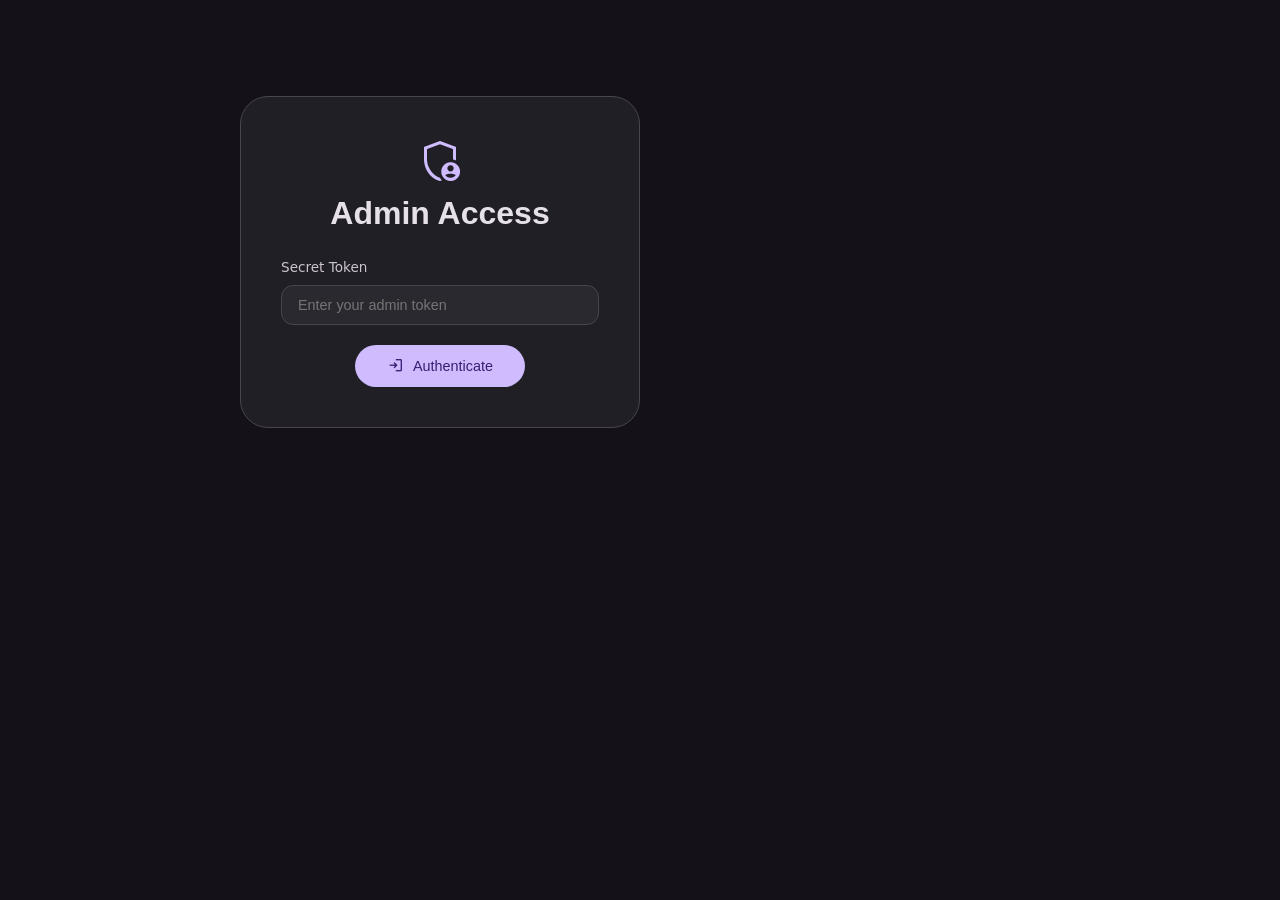
==== public/admin_5502.html @ b09f726a "fix: resolve Vercel 404, enhance AI context, add testing/prod envs" ====
<!DOCTYPE html>
<html lang="en">

<head>
    <meta charset="UTF-8">
    <meta name="viewport" content="width=device-width, initial-scale=1.0">
    <meta name="robots" content="noindex, nofollow">
    <title>System Panel</title>

    <link rel="stylesheet"
        href="https://fonts.googleapis.com/css2?family=Material+Symbols+Outlined:opsz,wght,FILL,GRAD@24,400,0,0" />
    <link
        href="https://fonts.googleapis.com/css2?family=Google+Sans:wght@400;500;700&family=Roboto+Mono:wght@400&display=swap"
        rel="stylesheet">
    <link rel="stylesheet" href="style.css">

    <style>
        /* ---- Admin-specific overrides ---- */
        .admin-wrapper {
            max-width: 960px;
            margin: 3rem auto;
            padding: 0 1.5rem;
        }

        .admin-login {
            max-width: 400px;
            margin: 6rem auto;
            background: var(--md-sys-color-surface-container);
            padding: 2.5rem;
            border-radius: var(--md-sys-shape-corner-xl);
            border: 1px solid var(--md-sys-color-outline-variant);
            text-align: center;
            animation: slideUp 0.4s ease both;
        }

        .admin-login h2 {
            margin-bottom: 1.5rem;
        }

        .field {
            margin-bottom: 1.25rem;
            text-align: left;
        }

        .field label {
            display: block;
            margin-bottom: 0.4rem;
            font-size: 0.85rem;
            color: var(--md-sys-color-on-surface-variant);
        }

        .field input,
        .field textarea {
            width: 100%;
            background: var(--md-sys-color-surface-container-high);
            border: 1px solid var(--md-sys-color-outline-variant);
            color: var(--md-sys-color-on-surface);
            padding: 0.7rem 1rem;
            border-radius: var(--md-sys-shape-corner-m);
            font-size: 0.9rem;
            outline: none;
            transition: border-color var(--md-sys-motion-standard);
        }

        .field input:focus,
        .field textarea:focus {
            border-color: var(--md-sys-color-primary);
        }

        .btn-filled {
            display: inline-flex;
            align-items: center;
            justify-content: center;
            gap: 0.5rem;
            background: var(--md-sys-color-primary);
            color: var(--md-sys-color-on-primary);
            border: none;
            padding: 0.75rem 2rem;
            border-radius: var(--md-sys-shape-corner-full);
            font-size: 0.9rem;
            font-weight: 500;
            cursor: pointer;
            transition: box-shadow var(--md-sys-motion-standard);
        }

        .btn-filled:hover {
            box-shadow: var(--md-sys-elevation-2);
        }

        .btn-tonal {
            display: inline-flex;
            align-items: center;
            gap: 0.5rem;
            background: var(--md-sys-color-secondary-container);
            color: var(--md-sys-color-on-secondary);
            border: none;
            padding: 0.6rem 1.5rem;
            border-radius: var(--md-sys-shape-corner-full);
            font-size: 0.85rem;
            cursor: pointer;
        }

        .admin-panel {
            animation: slideUp 0.4s ease both;
        }

        .section-card {
            background: var(--md-sys-color-surface-container);
            border: 1px solid var(--md-sys-color-outline-variant);
            border-radius: var(--md-sys-shape-corner-xl);
            padding: 1.5rem 2rem;
            margin-bottom: 1.5rem;
        }

        .section-card h3 {
            display: flex;
            align-items: center;
            gap: 0.5rem;
            font-family: 'Google Sans', sans-serif;
            font-size: 1.1rem;
            margin-bottom: 1rem;
            color: var(--md-sys-color-on-surface);
        }

        #json-editor {
            width: 100%;
            min-height: 440px;
            font-family: 'Roboto Mono', monospace;
            font-size: 0.82rem;
            line-height: 1.6;
            resize: vertical;
        }

        .actions {
            display: flex;
            gap: 1rem;
            margin-top: 1.5rem;
            flex-wrap: wrap;
        }

        .toast {
            position: fixed;
            bottom: 2rem;
            left: 50%;
            transform: translateX(-50%);
            padding: 0.75rem 1.5rem;
            border-radius: var(--md-sys-shape-corner-full);
            font-size: 0.85rem;
            font-weight: 500;
            z-index: 200;
            animation: slideUp 0.3s ease both;
        }

        .toast--success {
            background: #2e7d32;
            color: #fff;
        }

        .toast--error {
            background: var(--md-sys-color-error);
            color: var(--md-sys-color-on-error);
        }

        @keyframes slideUp {
            from {
                opacity: 0;
                transform: translateX(-50%) translateY(20px);
            }

            to {
                opacity: 1;
                transform: translateX(-50%) translateY(0);
            }
        }
    </style>
</head>

<body>

    <!-- LOGIN -->
    <div id="login-section" class="admin-login">
        <span class="material-symbols-outlined"
            style="font-size:3rem;color:var(--md-sys-color-primary)">admin_panel_settings</span>
        <h2 class="headline-large">Admin Access</h2>
        <div class="field">
            <label for="admin-token">Secret Token</label>
            <input type="password" id="admin-token" placeholder="Enter your admin token">
        </div>
        <button onclick="doLogin()" class="btn-filled">
            <span class="material-symbols-outlined" style="font-size:1.1rem">login</span>
            Authenticate
        </button>
    </div>

    <!-- ADMIN PANEL -->
    <div id="admin-section" class="admin-wrapper hidden">
        <div class="admin-panel">
            <h2 class="headline-large" style="margin-bottom:1.5rem;">
                <span class="material-symbols-outlined"
                    style="vertical-align:middle;margin-right:0.5rem;">dashboard_customize</span>
                Admin Dashboard
            </h2>

            <!-- Settings Card -->
            <div class="section-card">
                <h3><span class="material-symbols-outlined">key</span> Global Settings</h3>
                <div class="field">
                    <label for="admin-api-key">Gemini API Key</label>
                    <input type="text" id="admin-api-key" placeholder="AIza…">
                </div>
            </div>

            <!-- JSON Editor Card -->
            <div class="section-card">
                <h3><span class="material-symbols-outlined">data_object</span> Experiment Data (JSON)</h3>
                <textarea id="json-editor"></textarea>
            </div>

            <!-- Actions -->
            <div class="actions">
                <button onclick="saveAll()" class="btn-filled">
                    <span class="material-symbols-outlined" style="font-size:1.1rem">save</span>
                    Save All Changes
                </button>
                <button onclick="formatJSON()" class="btn-tonal">
                    <span class="material-symbols-outlined" style="font-size:1.1rem">format_align_left</span>
                    Format JSON
                </button>
            </div>
        </div>
    </div>

    <script>
        // ---- Logging Utility ----
        const ALOG = '[ADMIN]';
        const alog = {
            info: (...a) => console.log(`${ALOG} ℹ️`, new Date().toISOString(), ...a),
            warn: (...a) => console.warn(`${ALOG} ⚠️`, new Date().toISOString(), ...a),
            error: (...a) => console.error(`${ALOG} ❌`, new Date().toISOString(), ...a),
            net: (...a) => console.log(`${ALOG} 🌐`, new Date().toISOString(), ...a),
        };

        alog.info('Admin portal loaded');

        let adminToken = '';

        // ---- Login ----
        async function doLogin() {
            adminToken = document.getElementById('admin-token').value.trim();
            if (!adminToken) { toast('Token required', 'error'); alog.warn('Login attempted with empty token'); return; }

            alog.info('🔐 Login attempt…');
            const startTime = performance.now();

            try {
                alog.net('→ GET /api/admin/settings');
                const sRes = await fetch(`/api/admin/settings?token=${encodeURIComponent(adminToken)}`);
                alog.net(`← GET /api/admin/settings → ${sRes.status}`);
                if (!sRes.ok) {
                    alog.error('🚫 Login FAILED — invalid token (HTTP ' + sRes.status + ')');
                    toast('Invalid token', 'error');
                    return;
                }

                const settings = await sRes.json();
                alog.info('✅ Authentication successful — settings loaded');
                alog.info(`🔑 API key configured: ${settings.GEMINI_API_KEY ? 'YES (…' + settings.GEMINI_API_KEY.slice(-4) + ')' : 'NO'}`);
                document.getElementById('admin-api-key').value = settings.GEMINI_API_KEY || '';

                // Load experiment data
                alog.info('📋 Loading experiment data…');
                alog.net('→ GET /api/experiments');
                const listRes = await fetch('/api/experiments');
                const list = await listRes.json();
                alog.info(`📋 Found ${list.length} experiments — fetching full details…`);

                const allData = {};
                for (const item of list) {
                    alog.net(`→ GET /api/experiments/${item.id}`);
                    const dRes = await fetch(`/api/experiments/${item.id}`);
                    allData[item.id] = await dRes.json();
                    alog.info(`  ✓ ${item.id}: "${item.apparatus}"`);
                }

                const elapsed = (performance.now() - startTime).toFixed(0);
                alog.info(`✅ All data loaded in ${elapsed}ms — ${Object.keys(allData).length} experiments`);

                document.getElementById('json-editor').value = JSON.stringify(allData, null, 4);
                document.getElementById('login-section').classList.add('hidden');
                document.getElementById('admin-section').classList.remove('hidden');
            } catch (err) {
                alog.error('💥 Login failed with exception:', err.message, err);
                toast('Login failed: ' + err.message, 'error');
            }
        }

        // ---- Save ----
        async function saveAll() {
            alog.info('💾 Save initiated…');
            const content = document.getElementById('json-editor').value;
            const apiKey = document.getElementById('admin-api-key').value.trim();

            let parsed;
            try {
                parsed = JSON.parse(content);
                alog.info(`📄 JSON parsed successfully — ${Object.keys(parsed).length} experiment entries`);
            } catch (e) {
                alog.error('📄 JSON parse error:', e.message);
                toast('Invalid JSON — fix syntax errors first', 'error');
                return;
            }

            alog.info(`🔑 API key to save: ${apiKey ? 'YES (' + apiKey.length + ' chars)' : 'EMPTY'}`);

            const startTime = performance.now();
            try {
                alog.net('→ POST /api/admin/update');
                const res = await fetch('/api/admin/update', {
                    method: 'POST',
                    headers: { 'Content-Type': 'application/json' },
                    body: JSON.stringify({ secret_token: adminToken, data: parsed, api_key: apiKey }),
                });
                const result = await res.json();
                const elapsed = (performance.now() - startTime).toFixed(0);

                if (result.status === 'success') {
                    alog.info(`✅ Save successful in ${elapsed}ms`);
                    toast('Saved successfully!', 'success');
                } else {
                    alog.error(`❌ Save failed: ${result.detail || 'Unknown error'}`);
                    toast('Error: ' + (result.detail || 'Unknown'), 'error');
                }
            } catch (err) {
                alog.error('💥 Save request failed:', err.message, err);
                toast('Save failed: ' + err.message, 'error');
            }
        }

        // ---- Format ----
        function formatJSON() {
            alog.info('🔧 Formatting JSON…');
            const editor = document.getElementById('json-editor');
            try {
                const parsed = JSON.parse(editor.value);
                editor.value = JSON.stringify(parsed, null, 4);
                alog.info(`✅ JSON formatted — ${Object.keys(parsed).length} entries`);
                toast('Formatted!', 'success');
            } catch (e) {
                alog.error('🔧 Format failed — invalid JSON:', e.message);
                toast('Cannot format — invalid JSON', 'error');
            }
        }

        // ---- Toast ----
        function toast(msg, type) {
            alog.info(`🍞 Toast [${type}]: ${msg}`);
            const el = document.createElement('div');
            el.className = `toast toast--${type}`;
            el.textContent = msg;
            document.body.appendChild(el);
            setTimeout(() => el.remove(), 3000);
        }

        // ---- Global error handler ----
        window.onerror = (msg, src, line, col, err) => alog.error('Uncaught:', msg, `at ${src}:${line}:${col}`, err);
        window.onunhandledrejection = (e) => alog.error('Unhandled rejection:', e.reason);

        // Enter key to login
        document.getElementById('admin-token').addEventListener('keydown', e => {
            if (e.key === 'Enter') doLogin();
        });
    </script>
</body>

</html>
---- public/style.css ----
/* ==========================================================================
   POC AI Lab — Material 3 Expressive Design System
   ==========================================================================
   Color tokens follow M3 dark-scheme conventions.
   Shape tokens use the Expressive "extra-large" rounding.
   Motion uses M3 emphasized easing.
   ========================================================================== */

/* ---------------------------------------------------------------------------
   0. Design Tokens
   --------------------------------------------------------------------------- */
:root {
    /* ---- M3 Dark Scheme (Violet / Purple seed) ---- */
    --md-sys-color-primary: #cfbcff;
    --md-sys-color-on-primary: #381e72;
    --md-sys-color-primary-container: #4f378b;
    --md-sys-color-on-primary-container: #e9ddff;

    --md-sys-color-secondary: #ccc2dc;
    --md-sys-color-on-secondary: #332d41;
    --md-sys-color-secondary-container: #4a4458;

    --md-sys-color-tertiary: #efb8c8;
    --md-sys-color-on-tertiary: #492532;
    --md-sys-color-tertiary-container: #633b48;

    --md-sys-color-surface: #141218;
    --md-sys-color-surface-dim: #141218;
    --md-sys-color-surface-bright: #3b383e;
    --md-sys-color-surface-container-lowest: #0f0d13;
    --md-sys-color-surface-container-low: #1d1b20;
    --md-sys-color-surface-container: #211f26;
    --md-sys-color-surface-container-high: #2b2930;
    --md-sys-color-surface-container-highest: #36343b;

    --md-sys-color-on-surface: #e6e0e9;
    --md-sys-color-on-surface-variant: #cac4d0;
    --md-sys-color-outline: #938f99;
    --md-sys-color-outline-variant: #49454f;

    --md-sys-color-error: #f2b8b5;
    --md-sys-color-on-error: #601410;
    --md-sys-color-inverse-surface: #e6e0e9;
    --md-sys-color-inverse-on-surface: #322f35;

    /* ---- Elevation overlays (M3 tonal) ---- */
    --md-sys-elevation-1: 0 1px 3px 1px rgba(0, 0, 0, .15), 0 1px 2px rgba(0, 0, 0, .3);
    --md-sys-elevation-2: 0 2px 6px 2px rgba(0, 0, 0, .15), 0 1px 2px rgba(0, 0, 0, .3);
    --md-sys-elevation-3: 0 4px 8px 3px rgba(0, 0, 0, .15), 0 1px 3px rgba(0, 0, 0, .3);

    /* ---- Shape ---- */
    --md-sys-shape-corner-xl: 28px;
    --md-sys-shape-corner-l: 16px;
    --md-sys-shape-corner-m: 12px;
    --md-sys-shape-corner-s: 8px;
    --md-sys-shape-corner-full: 9999px;

    /* ---- Motion ---- */
    --md-sys-motion-emphasized: 0.4s cubic-bezier(0.2, 0, 0, 1);
    --md-sys-motion-standard: 0.3s cubic-bezier(0.2, 0, 0, 1);
}

/* ---------------------------------------------------------------------------
   1. Reset & Base
   --------------------------------------------------------------------------- */
*,
*::before,
*::after {
    margin: 0;
    padding: 0;
    box-sizing: border-box;
}

html {
    scroll-behavior: smooth;
}

body {
    font-family: 'Roboto', 'Google Sans', system-ui, sans-serif;
    background: var(--md-sys-color-surface);
    color: var(--md-sys-color-on-surface);
    line-height: 1.6;
    -webkit-font-smoothing: antialiased;
    overflow-x: hidden;
}

/* ---------------------------------------------------------------------------
   2. Typography (M3 type scale subset)
   --------------------------------------------------------------------------- */
.display-large {
    font-family: 'Google Sans', sans-serif;
    font-size: clamp(2.5rem, 6vw, 3.5rem);
    font-weight: 700;
    line-height: 1.12;
    letter-spacing: -0.02em;
}

.headline-large {
    font-family: 'Google Sans', sans-serif;
    font-size: 2rem;
    font-weight: 700;
    line-height: 1.25;
}

.title-large {
    font-family: 'Google Sans', sans-serif;
    font-size: 1.375rem;
    font-weight: 500;
    line-height: 1.27;
}

.body-large {
    font-size: 1rem;
    font-weight: 400;
    line-height: 1.5;
    color: var(--md-sys-color-on-surface-variant);
}

.body-medium {
    font-size: 0.875rem;
    font-weight: 400;
    line-height: 1.43;
    color: var(--md-sys-color-on-surface-variant);
}

.body-small {
    font-size: 0.75rem;
    font-weight: 400;
    line-height: 1.33;
    color: var(--md-sys-color-outline);
}

.label-large {
    font-size: 0.875rem;
    font-weight: 500;
    letter-spacing: 0.01em;
}

/* ---------------------------------------------------------------------------
   3. Top App Bar
   --------------------------------------------------------------------------- */
.top-app-bar {
    position: sticky;
    top: 0;
    z-index: 100;
    background: var(--md-sys-color-surface);
    border-bottom: 1px solid var(--md-sys-color-outline-variant);
    padding: 0.75rem 1.5rem;
}

.top-app-bar__inner {
    display: flex;
    align-items: center;
    gap: 0.75rem;
    max-width: 1400px;
    margin: 0 auto;
}

.top-app-bar__icon {
    font-size: 1.75rem;
    color: var(--md-sys-color-primary);
}

.top-app-bar__title {
    font-family: 'Google Sans', sans-serif;
    font-size: 1.25rem;
    font-weight: 700;
    color: var(--md-sys-color-on-surface);
}

/* ---------------------------------------------------------------------------
   4. Hero Section
   --------------------------------------------------------------------------- */
.hero {
    position: relative;
    padding: 5rem 2rem 4rem;
    max-width: 1400px;
    margin: 0 auto;
    overflow: hidden;
}

.hero__text {
    position: relative;
    z-index: 2;
}

.hero__text .display-large {
    background: linear-gradient(135deg, var(--md-sys-color-primary), var(--md-sys-color-tertiary));
    -webkit-background-clip: text;
    background-clip: text;
    -webkit-text-fill-color: transparent;
    margin-bottom: 1rem;
}

.hero__text .body-large {
    max-width: 520px;
}

.hero__shape {
    position: absolute;
    top: -60px;
    right: -100px;
    z-index: 1;
    width: 420px;
    height: 420px;
    border-radius: 50%;
    background: radial-gradient(circle, rgba(207, 188, 255, 0.12), transparent 70%);
    filter: blur(40px);
    animation: heroPulse 6s ease-in-out infinite alternate;
}

@keyframes heroPulse {
    0% {
        transform: scale(1) translate(0, 0);
        opacity: 0.6;
    }

    100% {
        transform: scale(1.2) translate(-30px, 20px);
        opacity: 1;
    }
}

/* ---------------------------------------------------------------------------
   5. Surface Container (main wrapper)
   --------------------------------------------------------------------------- */
.surface-container {
    max-width: 1400px;
    margin: 0 auto;
    padding: 0 2rem 4rem;
}

/* ---------------------------------------------------------------------------
   6. Experiment Grid (cards)
   --------------------------------------------------------------------------- */
.experiment-grid {
    display: grid;
    grid-template-columns: repeat(auto-fill, minmax(300px, 1fr));
    gap: 1.5rem;
}

.exp-card {
    background: var(--md-sys-color-surface-container);
    border-radius: var(--md-sys-shape-corner-xl);
    overflow: hidden;
    cursor: pointer;
    transition: transform var(--md-sys-motion-emphasized),
        box-shadow var(--md-sys-motion-emphasized);
    border: 1px solid transparent;
}

.exp-card:hover {
    transform: translateY(-6px) scale(1.01);
    box-shadow: var(--md-sys-elevation-3);
    border-color: var(--md-sys-color-outline-variant);
}

.exp-card:active {
    transform: scale(0.98);
}

.exp-card__img {
    width: 100%;
    height: 200px;
    object-fit: cover;
    background: var(--md-sys-color-surface-container-highest);
}

.exp-card__body {
    padding: 1.25rem 1.5rem;
}

.exp-card__title {
    font-family: 'Google Sans', sans-serif;
    font-size: 1.1rem;
    font-weight: 500;
    margin-bottom: 0.25rem;
    color: var(--md-sys-color-on-surface);
}

.exp-card__sub {
    font-size: 0.8rem;
    color: var(--md-sys-color-outline);
}

/* Staggered fade-in for cards */
@keyframes slideUp {
    from {
        opacity: 0;
        transform: translateY(24px);
    }

    to {
        opacity: 1;
        transform: translateY(0);
    }
}

.exp-card {
    animation: slideUp var(--md-sys-motion-emphasized) both;
}

/* ---------------------------------------------------------------------------
   7. Hidden utility
   --------------------------------------------------------------------------- */
.hidden {
    display: none !important;
}

/* ---------------------------------------------------------------------------
   8. Detail Layout
   --------------------------------------------------------------------------- */
.detail-layout {
    display: grid;
    grid-template-columns: 1fr 420px;
    gap: 1.5rem;
    margin-top: 1rem;
}

.detail-card {
    background: var(--md-sys-color-surface-container);
    border-radius: var(--md-sys-shape-corner-xl);
    border: 1px solid var(--md-sys-color-outline-variant);
    padding: 2rem;
    animation: slideUp 0.5s ease both;
}

/* ---------------------------------------------------------------------------
   9. Carousel
   --------------------------------------------------------------------------- */
.carousel {
    position: relative;
    width: 100%;
    height: 380px;
    border-radius: var(--md-sys-shape-corner-l);
    overflow: hidden;
    background: var(--md-sys-color-surface-container-highest);
    margin: 1.25rem 0;
}

.carousel__track {
    display: flex;
    height: 100%;
    transition: transform var(--md-sys-motion-emphasized);
}

.carousel__track img {
    min-width: 100%;
    height: 100%;
    object-fit: contain;
    flex-shrink: 0;
}

.carousel__btn {
    position: absolute;
    top: 50%;
    transform: translateY(-50%);
    width: 48px;
    height: 48px;
    border-radius: var(--md-sys-shape-corner-full);
    border: none;
    background: var(--md-sys-color-surface-container-high);
    color: var(--md-sys-color-on-surface);
    cursor: pointer;
    display: flex;
    align-items: center;
    justify-content: center;
    box-shadow: var(--md-sys-elevation-1);
    transition: background var(--md-sys-motion-standard);
    z-index: 3;
}

.carousel__btn:hover {
    background: var(--md-sys-color-primary-container);
    color: var(--md-sys-color-on-primary-container);
}

.carousel__btn--prev {
    left: 12px;
}

.carousel__btn--next {
    right: 12px;
}

.carousel__dots {
    position: absolute;
    bottom: 12px;
    left: 50%;
    transform: translateX(-50%);
    display: flex;
    gap: 8px;
    z-index: 3;
}

.carousel__dot {
    width: 10px;
    height: 10px;
    border-radius: 50%;
    background: var(--md-sys-color-outline);
    border: none;
    cursor: pointer;
    transition: background var(--md-sys-motion-standard), transform var(--md-sys-motion-standard);
}

.carousel__dot.active {
    background: var(--md-sys-color-primary);
    transform: scale(1.3);
}

/* ---------------------------------------------------------------------------
   10. Audio Section
   --------------------------------------------------------------------------- */
.audio-section {
    display: flex;
    align-items: center;
    gap: 0.75rem;
    margin: 1rem 0;
    padding: 0.75rem 1rem;
    background: var(--md-sys-color-surface-container-high);
    border-radius: var(--md-sys-shape-corner-full);
}

.audio-section .material-symbols-outlined {
    color: var(--md-sys-color-primary);
}

.audio-section audio {
    flex: 1;
    height: 36px;
}

/* Webkit audio overrides for dark theme */
audio::-webkit-media-controls-panel {
    background: transparent;
}

.narration-text {
    margin-top: 0.75rem;
    padding: 1rem 1.25rem;
    background: var(--md-sys-color-surface-container-low);
    border-radius: var(--md-sys-shape-corner-m);
    border-left: 4px solid var(--md-sys-color-primary);
    line-height: 1.7;
}

/* ---------------------------------------------------------------------------
   11. Chat Card
   --------------------------------------------------------------------------- */
.chat-card {
    display: flex;
    flex-direction: column;
    padding: 0;
    overflow: hidden;
}

.chat-header {
    display: flex;
    align-items: center;
    gap: 0.75rem;
    padding: 1.25rem 1.5rem;
    background: var(--md-sys-color-primary-container);
    color: var(--md-sys-color-on-primary-container);
}

.chat-messages {
    flex: 1;
    overflow-y: auto;
    padding: 1.25rem;
    display: flex;
    flex-direction: column;
    gap: 0.75rem;
    min-height: 350px;
    max-height: 520px;
}

.message {
    max-width: 85%;
    padding: 0.75rem 1rem;
    border-radius: var(--md-sys-shape-corner-l);
    font-size: 0.9rem;
    line-height: 1.55;
    word-break: break-word;
    animation: slideUp 0.25s ease both;
}

.message.user {
    align-self: flex-end;
    background: var(--md-sys-color-primary);
    color: var(--md-sys-color-on-primary);
    border-bottom-right-radius: var(--md-sys-shape-corner-s);
}

.message.ai {
    align-self: flex-start;
    background: var(--md-sys-color-surface-container-high);
    color: var(--md-sys-color-on-surface);
    border-bottom-left-radius: var(--md-sys-shape-corner-s);
}

.message.ai.typing {
    color: var(--md-sys-color-outline);
    font-style: italic;
}

.chat-input-area {
    display: flex;
    align-items: center;
    gap: 0.5rem;
    padding: 0.75rem 1rem;
    background: var(--md-sys-color-surface-container-low);
    border-top: 1px solid var(--md-sys-color-outline-variant);
}

.chat-input {
    flex: 1;
    background: var(--md-sys-color-surface-container);
    border: 1px solid var(--md-sys-color-outline-variant);
    color: var(--md-sys-color-on-surface);
    padding: 0.7rem 1rem;
    border-radius: var(--md-sys-shape-corner-full);
    outline: none;
    font-size: 0.9rem;
    transition: border-color var(--md-sys-motion-standard);
}

.chat-input:focus {
    border-color: var(--md-sys-color-primary);
}

.chat-input::placeholder {
    color: var(--md-sys-color-outline);
}

/* ---------------------------------------------------------------------------
   12. FAB (Floating Action Button)
   --------------------------------------------------------------------------- */
.fab {
    display: inline-flex;
    align-items: center;
    justify-content: center;
    border: none;
    cursor: pointer;
    border-radius: var(--md-sys-shape-corner-l);
    transition: background var(--md-sys-motion-standard), box-shadow var(--md-sys-motion-standard);
}

.fab--primary {
    background: var(--md-sys-color-primary);
    color: var(--md-sys-color-on-primary);
    box-shadow: var(--md-sys-elevation-2);
    width: 48px;
    height: 48px;
}

.fab--primary:hover {
    box-shadow: var(--md-sys-elevation-3);
}

.fab--small {
    width: 40px;
    height: 40px;
    border-radius: var(--md-sys-shape-corner-m);
}

.fab--secondary {
    background: var(--md-sys-color-secondary-container);
    color: var(--md-sys-color-on-secondary);
    box-shadow: var(--md-sys-elevation-1);
    padding: 0.6rem 1.25rem;
    gap: 0.5rem;
}

.fab--secondary:hover {
    box-shadow: var(--md-sys-elevation-2);
}

/* ---------------------------------------------------------------------------
   13. Loader
   --------------------------------------------------------------------------- */
.loader {
    grid-column: 1 / -1;
    display: flex;
    flex-direction: column;
    align-items: center;
    justify-content: center;
    padding: 4rem;
    gap: 1rem;
}

.loader__spinner {
    width: 48px;
    height: 48px;
    border: 4px solid var(--md-sys-color-outline-variant);
    border-top-color: var(--md-sys-color-primary);
    border-radius: 50%;
    animation: spin 0.8s linear infinite;
}

@keyframes spin {
    to {
        transform: rotate(360deg);
    }
}

/* ---------------------------------------------------------------------------
   14. Footer
   --------------------------------------------------------------------------- */
.footer {
    text-align: center;
    padding: 2rem;
    border-top: 1px solid var(--md-sys-color-outline-variant);
}

/* ---------------------------------------------------------------------------
   15. Responsive
   --------------------------------------------------------------------------- */
@media (max-width: 900px) {
    .detail-layout {
        grid-template-columns: 1fr;
    }

    .chat-messages {
        max-height: 400px;
    }

    .hero {
        padding: 3rem 1.5rem 2rem;
    }

    .hero__shape {
        width: 260px;
        height: 260px;
        right: -60px;
    }
}

@media (max-width: 600px) {
    .experiment-grid {
        grid-template-columns: 1fr;
    }

    .hero__text .display-large {
        font-size: 2rem;
    }

    .surface-container {
        padding: 0 1rem 2rem;
    }

    .top-app-bar {
        padding: 0.5rem 1rem;
    }
}

/* ---------------------------------------------------------------------------
   16. Scrollbar (M3 feel)
   --------------------------------------------------------------------------- */
::-webkit-scrollbar {
    width: 6px;
}

::-webkit-scrollbar-track {
    background: transparent;
}

::-webkit-scrollbar-thumb {
    background: var(--md-sys-color-outline-variant);
    border-radius: 3px;
}

::-webkit-scrollbar-thumb:hover {
    background: var(--md-sys-color-outline);
}
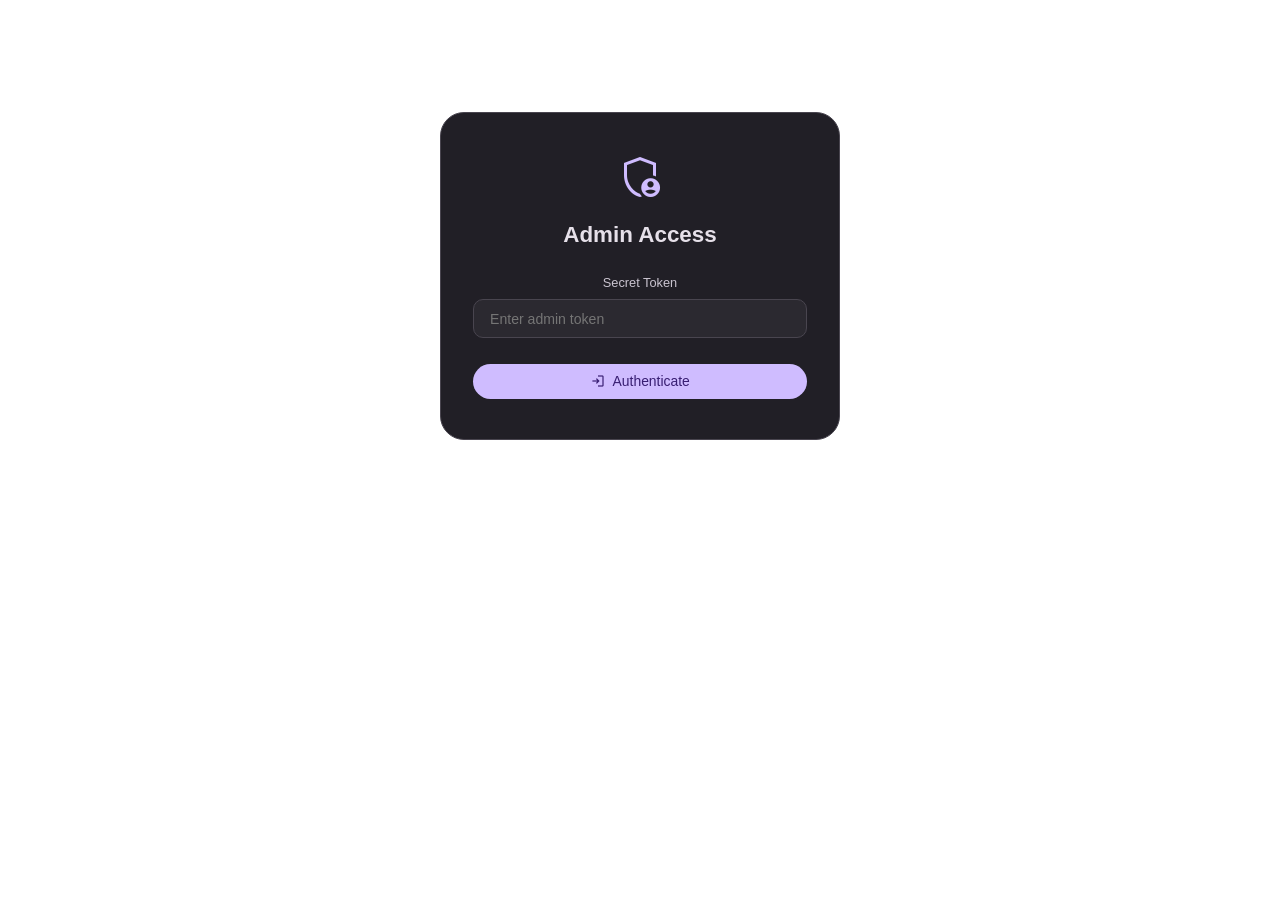
==== commit e02a8691: "Testing push to personal repo" ====
--- a/public/admin_5502.html
+++ b/public/admin_5502.html
@@ -1,375 +1,952 @@
 <!DOCTYPE html>
 <html lang="en">
-
 <head>
     <meta charset="UTF-8">
     <meta name="viewport" content="width=device-width, initial-scale=1.0">
     <meta name="robots" content="noindex, nofollow">
-    <title>System Panel</title>
-
-    <link rel="stylesheet"
-        href="https://fonts.googleapis.com/css2?family=Material+Symbols+Outlined:opsz,wght,FILL,GRAD@24,400,0,0" />
-    <link
-        href="https://fonts.googleapis.com/css2?family=Google+Sans:wght@400;500;700&family=Roboto+Mono:wght@400&display=swap"
-        rel="stylesheet">
+    <title>Lab Admin Panel</title>
+    <link rel="stylesheet" href="https://fonts.googleapis.com/css2?family=Material+Symbols+Outlined:opsz,wght,FILL,GRAD@24,400,0,0"/>
+    <link href="https://fonts.googleapis.com/css2?family=Google+Sans:wght@400;500;700&family=Roboto:wght@400;500&family=Roboto+Mono:wght@400&display=swap" rel="stylesheet">
     <link rel="stylesheet" href="style.css">
-
     <style>
-        /* ---- Admin-specific overrides ---- */
-        .admin-wrapper {
-            max-width: 960px;
-            margin: 3rem auto;
-            padding: 0 1.5rem;
-        }
-
+        :root {
+            --admin-sidebar-w: 220px;
+            --admin-accent: var(--md-sys-color-primary);
+        }
+        *, *::after, *::before { box-sizing: border-box; }
+        body { font-family: 'Google Sans', sans-serif; background: var(--md-sys-color-background); color: var(--md-sys-color-on-surface); margin: 0; }
+
+        /* ── Login ─────────────────────────────────── */
         .admin-login {
-            max-width: 400px;
-            margin: 6rem auto;
+            max-width: 400px; margin: 7rem auto; padding: 2.5rem 2rem;
             background: var(--md-sys-color-surface-container);
-            padding: 2.5rem;
-            border-radius: var(--md-sys-shape-corner-xl);
-            border: 1px solid var(--md-sys-color-outline-variant);
-            text-align: center;
-            animation: slideUp 0.4s ease both;
-        }
-
-        .admin-login h2 {
-            margin-bottom: 1.5rem;
-        }
-
-        .field {
-            margin-bottom: 1.25rem;
-            text-align: left;
-        }
-
-        .field label {
-            display: block;
-            margin-bottom: 0.4rem;
-            font-size: 0.85rem;
-            color: var(--md-sys-color-on-surface-variant);
-        }
-
-        .field input,
-        .field textarea {
-            width: 100%;
-            background: var(--md-sys-color-surface-container-high);
-            border: 1px solid var(--md-sys-color-outline-variant);
-            color: var(--md-sys-color-on-surface);
-            padding: 0.7rem 1rem;
-            border-radius: var(--md-sys-shape-corner-m);
-            font-size: 0.9rem;
-            outline: none;
-            transition: border-color var(--md-sys-motion-standard);
-        }
-
-        .field input:focus,
-        .field textarea:focus {
-            border-color: var(--md-sys-color-primary);
-        }
-
-        .btn-filled {
-            display: inline-flex;
-            align-items: center;
-            justify-content: center;
-            gap: 0.5rem;
-            background: var(--md-sys-color-primary);
-            color: var(--md-sys-color-on-primary);
-            border: none;
-            padding: 0.75rem 2rem;
-            border-radius: var(--md-sys-shape-corner-full);
-            font-size: 0.9rem;
-            font-weight: 500;
-            cursor: pointer;
-            transition: box-shadow var(--md-sys-motion-standard);
-        }
-
-        .btn-filled:hover {
-            box-shadow: var(--md-sys-elevation-2);
-        }
-
-        .btn-tonal {
-            display: inline-flex;
-            align-items: center;
-            gap: 0.5rem;
-            background: var(--md-sys-color-secondary-container);
-            color: var(--md-sys-color-on-secondary);
-            border: none;
-            padding: 0.6rem 1.5rem;
-            border-radius: var(--md-sys-shape-corner-full);
-            font-size: 0.85rem;
-            cursor: pointer;
-        }
-
-        .admin-panel {
-            animation: slideUp 0.4s ease both;
-        }
-
+            border-radius: 24px; border: 1px solid var(--md-sys-color-outline-variant);
+            text-align: center; animation: slideInUp 0.4s ease both;
+        }
+        .admin-login .login-icon { font-size: 3rem; color: var(--admin-accent); }
+        .admin-login h2 { margin: 0.75rem 0 1.5rem; }
+
+        /* ── Admin shell ─────────────────────────────── */
+        .admin-shell { display: flex; min-height: 100vh; }
+        .admin-sidebar {
+            width: var(--admin-sidebar-w); min-height: 100vh; padding: 1.5rem 0;
+            background: var(--md-sys-color-surface-container);
+            border-right: 1px solid var(--md-sys-color-outline-variant);
+            position: sticky; top: 0; display: flex; flex-direction: column; gap: 0;
+        }
+        .sidebar-brand { padding: 0.5rem 1.25rem 1.25rem; border-bottom: 1px solid var(--md-sys-color-outline-variant); margin-bottom: 0.5rem; }
+        .sidebar-brand h1 { font-size: 1rem; font-weight: 600; margin: 0; }
+        .sidebar-brand p { font-size: 0.72rem; color: var(--md-sys-color-on-surface-variant); margin: 0; }
+        .sidebar-nav-label { font-size: 0.7rem; font-weight: 600; letter-spacing: .08em; color: var(--md-sys-color-on-surface-variant); text-transform: uppercase; padding: 0.75rem 1.25rem 0.25rem; }
+        .sidebar-btn {
+            display: flex; align-items: center; gap: 0.6rem; padding: 0.6rem 1.25rem;
+            cursor: pointer; border: none; background: none; color: var(--md-sys-color-on-surface-variant);
+            font-size: 0.9rem; font-family: 'Google Sans', sans-serif; width: 100%; text-align: left;
+            border-radius: 0; transition: background .15s, color .15s;
+        }
+        .sidebar-btn:hover { background: var(--md-sys-color-surface-container-high); color: var(--md-sys-color-on-surface); }
+        .sidebar-btn.active { background: var(--md-sys-color-primary-container); color: var(--md-sys-color-on-primary-container); font-weight: 600; }
+        .sidebar-btn .material-symbols-outlined { font-size: 1.1rem; }
+        .sidebar-spacer { flex: 1; }
+        .sidebar-logout { border-top: 1px solid var(--md-sys-color-outline-variant); margin-top: 0.5rem; }
+
+        /* ── Main content area ───────────────────────── */
+        .admin-main { flex: 1; padding: 2rem 2.5rem; max-width: 960px; }
+        .admin-page { display: none; }
+        .admin-page.active { display: block; }
+        .page-header { display: flex; align-items: center; justify-content: space-between; margin-bottom: 1.75rem; }
+        .page-header h2 { font-size: 1.4rem; font-weight: 700; margin: 0; }
+
+        /* ── Cards & Form elements ───────────────────── */
         .section-card {
             background: var(--md-sys-color-surface-container);
             border: 1px solid var(--md-sys-color-outline-variant);
-            border-radius: var(--md-sys-shape-corner-xl);
-            padding: 1.5rem 2rem;
-            margin-bottom: 1.5rem;
-        }
-
-        .section-card h3 {
-            display: flex;
-            align-items: center;
-            gap: 0.5rem;
+            border-radius: 16px; padding: 1.5rem; margin-bottom: 1.25rem;
+        }
+        .section-card h3 { display: flex; align-items: center; gap: 0.4rem; font-size: 1rem; margin: 0 0 1rem; color: var(--md-sys-color-on-surface); }
+        .field { margin-bottom: 1.1rem; }
+        .field label { display: block; font-size: 0.8rem; font-weight: 500; color: var(--md-sys-color-on-surface-variant); margin-bottom: 0.4rem; }
+        .field input, .field textarea, .field select {
+            width: 100%; background: var(--md-sys-color-surface-container-high);
+            border: 1px solid var(--md-sys-color-outline-variant); color: var(--md-sys-color-on-surface);
+            padding: 0.65rem 1rem; border-radius: 10px; font-size: 0.88rem; outline: none;
             font-family: 'Google Sans', sans-serif;
-            font-size: 1.1rem;
-            margin-bottom: 1rem;
-            color: var(--md-sys-color-on-surface);
-        }
-
-        #json-editor {
-            width: 100%;
-            min-height: 440px;
-            font-family: 'Roboto Mono', monospace;
-            font-size: 0.82rem;
-            line-height: 1.6;
-            resize: vertical;
-        }
-
-        .actions {
-            display: flex;
-            gap: 1rem;
-            margin-top: 1.5rem;
-            flex-wrap: wrap;
-        }
-
-        .toast {
-            position: fixed;
-            bottom: 2rem;
-            left: 50%;
-            transform: translateX(-50%);
-            padding: 0.75rem 1.5rem;
-            border-radius: var(--md-sys-shape-corner-full);
-            font-size: 0.85rem;
-            font-weight: 500;
-            z-index: 200;
-            animation: slideUp 0.3s ease both;
-        }
-
-        .toast--success {
-            background: #2e7d32;
-            color: #fff;
-        }
-
-        .toast--error {
-            background: var(--md-sys-color-error);
-            color: var(--md-sys-color-on-error);
-        }
-
-        @keyframes slideUp {
-            from {
-                opacity: 0;
-                transform: translateX(-50%) translateY(20px);
-            }
-
-            to {
-                opacity: 1;
-                transform: translateX(-50%) translateY(0);
-            }
-        }
+            transition: border-color 0.2s;
+        }
+        .field input:focus, .field textarea:focus, .field select:focus { border-color: var(--admin-accent); }
+        .field textarea { min-height: 100px; resize: vertical; }
+        .field-row { display: grid; grid-template-columns: 1fr 1fr; gap: 1rem; }
+        .field-hint { font-size: 0.72rem; color: var(--md-sys-color-on-surface-variant); margin-top: 0.3rem; }
+
+        /* ── Buttons ─────────────────────────────────── */
+        .btn { display: inline-flex; align-items: center; gap: 0.4rem; padding: 0.6rem 1.25rem; border-radius: 999px; border: none; cursor: pointer; font-size: 0.87rem; font-weight: 500; font-family: 'Google Sans', sans-serif; transition: all .18s; }
+        .btn .material-symbols-outlined { font-size: 1rem; }
+        .btn-primary { background: var(--md-sys-color-primary); color: var(--md-sys-color-on-primary); }
+        .btn-primary:hover { box-shadow: 0 2px 12px rgba(0,0,0,.25); }
+        .btn-tonal { background: var(--md-sys-color-secondary-container); color: var(--md-sys-color-on-secondary); }
+        .btn-danger { background: var(--md-sys-color-error-container); color: var(--md-sys-color-on-error-container); }
+        .btn-ghost { background: transparent; color: var(--md-sys-color-on-surface-variant); border: 1px solid var(--md-sys-color-outline-variant); }
+        .btn-sm { padding: 0.4rem 0.9rem; font-size: 0.8rem; }
+        .actions { display: flex; gap: 0.75rem; flex-wrap: wrap; margin-top: 1.25rem; }
+        .action-row { display: flex; gap: 0.5rem; align-items: center; }
+
+        /* ── Experiment Cards ────────────────────────── */
+        .exp-grid { display: grid; grid-template-columns: repeat(auto-fill, minmax(280px, 1fr)); gap: 1rem; }
+        .exp-admin-card {
+            background: var(--md-sys-color-surface-container);
+            border: 1px solid var(--md-sys-color-outline-variant);
+            border-radius: 16px; padding: 1.25rem; display: flex; flex-direction: column; gap: 0.5rem;
+            transition: border-color .2s;
+        }
+        .exp-admin-card:hover { border-color: var(--admin-accent); }
+        .exp-card-id { font-size: 0.72rem; font-weight: 700; font-family: 'Roboto Mono', monospace; color: var(--admin-accent); text-transform: uppercase; }
+        .exp-card-title { font-size: 0.92rem; font-weight: 600; color: var(--md-sys-color-on-surface); margin: 0; }
+        .exp-card-lab { font-size: 0.78rem; color: var(--md-sys-color-on-surface-variant); }
+        .exp-card-actions { display: flex; gap: 0.5rem; margin-top: 0.5rem; }
+
+        /* ── Lab pills ─────────────────────────────── */
+        .lab-list { display: flex; flex-direction: column; gap: 0.75rem; }
+        .lab-card {
+            display: flex; align-items: center; justify-content: space-between;
+            background: var(--md-sys-color-surface-container);
+            border: 1px solid var(--md-sys-color-outline-variant);
+            border-radius: 14px; padding: 1rem 1.25rem;
+        }
+        .lab-card-name { font-weight: 600; font-size: 0.95rem; }
+        .lab-card-desc { font-size: 0.78rem; color: var(--md-sys-color-on-surface-variant); }
+        .lab-card-id { font-size: 0.72rem; font-family: 'Roboto Mono', monospace; color: var(--admin-accent); margin-top: 0.2rem; }
+
+        /* ── Slide-over form panel ──────────────────── */
+        .slide-overlay { position: fixed; inset: 0; background: rgba(0,0,0,.45); z-index: 100; display: none; }
+        .slide-overlay.open { display: block; }
+        .slide-panel {
+            position: fixed; top: 0; right: 0; height: 100vh; width: min(540px, 100vw);
+            background: var(--md-sys-color-surface); overflow-y: auto;
+            border-left: 1px solid var(--md-sys-color-outline-variant);
+            transform: translateX(100%); transition: transform 0.3s ease; z-index: 101; padding: 2rem;
+        }
+        .slide-panel.open { transform: translateX(0); }
+        .slide-panel-header { display: flex; align-items: center; justify-content: space-between; margin-bottom: 1.5rem; }
+        .slide-panel-header h3 { font-size: 1.1rem; font-weight: 700; margin: 0; }
+
+        /* Dynamic list items (objectives, steps, etc.) */
+        .dynamic-list { display: flex; flex-direction: column; gap: 0.5rem; }
+        .dynamic-item { display: flex; gap: 0.4rem; align-items: flex-start; }
+        .dynamic-item input { flex: 1; }
+        .dynamic-item .remove-btn { background: none; border: none; color: var(--md-sys-color-error); cursor: pointer; font-size: 1.2rem; line-height: 1; padding: 0.4rem; }
+        .add-item-btn { background: none; border: 1px dashed var(--md-sys-color-outline-variant); border-radius: 8px; padding: 0.4rem 0.75rem; color: var(--admin-accent); cursor: pointer; font-size: 0.82rem; margin-top: 0.25rem; width: 100%; display: flex; align-items: center; gap: 0.3rem; justify-content: center; }
+
+        /* ── Audio preview ──────────────────────────── */
+        .audio-preview { display: flex; align-items: center; gap: 0.75rem; margin-top: 0.5rem; }
+        .audio-preview audio { flex: 1; height: 36px; }
+
+        /* ── Toggle switch ──────────────────────────── */
+        .toggle-row { display: flex; align-items: center; justify-content: space-between; }
+        .toggle { position: relative; display: inline-block; width: 44px; height: 24px; }
+        .toggle input { opacity: 0; width: 0; height: 0; }
+        .toggle-slider { position: absolute; inset: 0; background: var(--md-sys-color-outline-variant); border-radius: 999px; cursor: pointer; transition: .2s; }
+        .toggle input:checked + .toggle-slider { background: var(--admin-accent); }
+        .toggle-slider::before { content: ''; position: absolute; width: 18px; height: 18px; background: white; border-radius: 50%; top: 3px; left: 3px; transition: .2s; }
+        .toggle input:checked + .toggle-slider::before { transform: translateX(20px); }
+
+        /* ── Notice ─────────────────────────────────── */
+        .notice { display: flex; align-items: flex-start; gap: 0.6rem; background: var(--md-sys-color-secondary-container); border-radius: 12px; padding: 0.85rem 1rem; font-size: 0.82rem; color: var(--md-sys-color-on-secondary-container); margin-bottom: 1.25rem; }
+        .notice .material-symbols-outlined { font-size: 1.1rem; flex-shrink: 0; margin-top: 0.05rem; }
+
+        /* ── Toast ──────────────────────────────────── */
+        .toast { position: fixed; bottom: 2rem; left: 50%; transform: translateX(-50%); padding: 0.7rem 1.4rem; border-radius: 999px; font-size: 0.85rem; font-weight: 500; z-index: 200; animation: slideInUp 0.3s ease; white-space: nowrap; }
+        .toast--success { background: #1e531e; color: #fff; }
+        .toast--error { background: var(--md-sys-color-error); color: #fff; }
+        .toast--info { background: var(--md-sys-color-inverse-surface); color: var(--md-sys-color-inverse-on-surface); }
+
+        /* ── Word count badge ─────────────────────── */
+        .word-count { font-size: 0.72rem; color: var(--md-sys-color-on-surface-variant); text-align: right; margin-top: 0.2rem; }
+
+        /* ── Confirm dialog ─────────────────────── */
+        .confirm-overlay { position: fixed; inset: 0; background: rgba(0,0,0,.5); z-index: 300; display: none; align-items: center; justify-content: center; }
+        .confirm-overlay.open { display: flex; }
+        .confirm-box { background: var(--md-sys-color-surface-container); border-radius: 20px; padding: 2rem; max-width: 380px; width: 90%; text-align: center; }
+        .confirm-box h4 { margin: 0 0 0.5rem; font-size: 1.1rem; }
+        .confirm-box p { font-size: 0.88rem; color: var(--md-sys-color-on-surface-variant); margin: 0 0 1.5rem; }
+        .confirm-box .actions { justify-content: center; }
+
+        @keyframes slideInUp { from { opacity:0; transform:translateY(12px); } to { opacity:1; transform:translateY(0); } }
     </style>
 </head>
-
 <body>
 
-    <!-- LOGIN -->
-    <div id="login-section" class="admin-login">
-        <span class="material-symbols-outlined"
-            style="font-size:3rem;color:var(--md-sys-color-primary)">admin_panel_settings</span>
-        <h2 class="headline-large">Admin Access</h2>
-        <div class="field">
-            <label for="admin-token">Secret Token</label>
-            <input type="password" id="admin-token" placeholder="Enter your admin token">
+<!-- ── LOGIN ──────────────────────────────────────────────────────── -->
+<div id="login-section" class="admin-login">
+    <span class="material-symbols-outlined login-icon">admin_panel_settings</span>
+    <h2 class="headline-large" style="font-size:1.4rem">Admin Access</h2>
+    <div class="field">
+        <label for="admin-token">Secret Token</label>
+        <input type="password" id="admin-token" placeholder="Enter admin token" autocomplete="current-password">
+    </div>
+    <button onclick="doLogin()" class="btn btn-primary" style="width:100%;justify-content:center;margin-top:0.5rem">
+        <span class="material-symbols-outlined">login</span>Authenticate
+    </button>
+</div>
+
+<!-- ── ADMIN SHELL ─────────────────────────────────────────────── -->
+<div id="admin-shell" class="admin-shell hidden">
+
+    <!-- Sidebar -->
+    <nav class="admin-sidebar">
+        <div class="sidebar-brand">
+            <h1><span class="material-symbols-outlined" style="vertical-align:middle;font-size:1rem">science</span> Lab Admin</h1>
+            <p id="sb-login-info">Authenticated</p>
         </div>
-        <button onclick="doLogin()" class="btn-filled">
-            <span class="material-symbols-outlined" style="font-size:1.1rem">login</span>
-            Authenticate
-        </button>
-    </div>
-
-    <!-- ADMIN PANEL -->
-    <div id="admin-section" class="admin-wrapper hidden">
-        <div class="admin-panel">
-            <h2 class="headline-large" style="margin-bottom:1.5rem;">
-                <span class="material-symbols-outlined"
-                    style="vertical-align:middle;margin-right:0.5rem;">dashboard_customize</span>
-                Admin Dashboard
-            </h2>
-
-            <!-- Settings Card -->
-            <div class="section-card">
-                <h3><span class="material-symbols-outlined">key</span> Global Settings</h3>
-                <div class="field">
-                    <label for="admin-api-key">Gemini API Key</label>
-                    <input type="text" id="admin-api-key" placeholder="AIza…">
+        <div class="sidebar-nav-label">Content</div>
+        <button class="sidebar-btn active" onclick="showPage('experiments')" id="nav-experiments">
+            <span class="material-symbols-outlined">biotech</span>Experiments
+        </button>
+        <button class="sidebar-btn" onclick="showPage('labs')" id="nav-labs">
+            <span class="material-symbols-outlined">domain</span>Manage Labs
+        </button>
+        <div class="sidebar-nav-label">Configuration</div>
+        <button class="sidebar-btn" onclick="showPage('settings')" id="nav-settings">
+            <span class="material-symbols-outlined">key</span>API Keys
+        </button>
+        <div class="sidebar-spacer"></div>
+        <div class="sidebar-logout">
+            <button class="sidebar-btn" onclick="doLogout()">
+                <span class="material-symbols-outlined">logout</span>Logout
+            </button>
+        </div>
+    </nav>
+
+    <!-- Main -->
+    <main class="admin-main">
+
+        <!-- ─── EXPERIMENTS PAGE ─── -->
+        <div id="page-experiments" class="admin-page active">
+            <div class="page-header">
+                <div>
+                    <h2>Experiments</h2>
+                    <p id="exp-filter-label" style="font-size:0.82rem;color:var(--md-sys-color-on-surface-variant);margin:0"></p>
+                </div>
+                <div class="action-row">
+                    <select id="lab-filter" class="field" style="margin:0;min-width:160px;padding:0.5rem 0.75rem;font-size:0.85rem;" onchange="filterByLab()">
+                        <option value="">All Labs</option>
+                    </select>
+                    <button class="btn btn-primary" onclick="openAddExp()">
+                        <span class="material-symbols-outlined">add</span>Add Experiment
+                    </button>
                 </div>
             </div>
-
-            <!-- JSON Editor Card -->
+            <div class="notice">
+                <span class="material-symbols-outlined">info</span>
+                <span>This is a <strong>local administration panel</strong>. Changes are saved to the server's JSON files.
+                On Vercel, the filesystem is read-only — run the admin panel locally or via ngrok.
+                After adding experiments, run <code>generate_audio.py</code> and redeploy.</span>
+            </div>
+            <div id="exp-grid" class="exp-grid"></div>
+        </div>
+
+        <!-- ─── LABS PAGE ─── -->
+        <div id="page-labs" class="admin-page">
+            <div class="page-header">
+                <h2>Manage Labs</h2>
+                <button class="btn btn-primary" onclick="openAddLab()">
+                    <span class="material-symbols-outlined">add</span>New Lab
+                </button>
+            </div>
+            <div id="labs-list" class="lab-list"></div>
+        </div>
+
+        <!-- ─── SETTINGS PAGE ─── -->
+        <div id="page-settings" class="admin-page">
+            <div class="page-header"><h2>API Key Configuration</h2></div>
             <div class="section-card">
-                <h3><span class="material-symbols-outlined">data_object</span> Experiment Data (JSON)</h3>
-                <textarea id="json-editor"></textarea>
+                <h3><span class="material-symbols-outlined">public</span>Universal API Key</h3>
+                <p style="font-size:0.83rem;color:var(--md-sys-color-on-surface-variant);margin:0 0 1rem">Used for all labs unless a lab has its own override key below.</p>
+                <div class="field">
+                    <label for="universal-key">Google Gemini API Key</label>
+                    <input type="password" id="universal-key" placeholder="AIza…" autocomplete="off">
+                </div>
+                <button class="btn btn-primary" onclick="saveUniversalKey()">
+                    <span class="material-symbols-outlined">save</span>Save Universal Key
+                </button>
             </div>
-
-            <!-- Actions -->
-            <div class="actions">
-                <button onclick="saveAll()" class="btn-filled">
-                    <span class="material-symbols-outlined" style="font-size:1.1rem">save</span>
-                    Save All Changes
-                </button>
-                <button onclick="formatJSON()" class="btn-tonal">
-                    <span class="material-symbols-outlined" style="font-size:1.1rem">format_align_left</span>
-                    Format JSON
+            <div class="section-card">
+                <h3><span class="material-symbols-outlined">lab_profile</span>Per-Lab Key Overrides</h3>
+                <p style="font-size:0.83rem;color:var(--md-sys-color-on-surface-variant);margin:0 0 1rem">Set a different Gemini API key for a specific lab. Leave blank to use the universal key.</p>
+                <div id="per-lab-keys"></div>
+                <button class="btn btn-primary" onclick="savePerLabKeys()" style="margin-top:1rem">
+                    <span class="material-symbols-outlined">save</span>Save Lab Keys
                 </button>
             </div>
         </div>
-    </div>
-
-    <script>
-        // ---- Logging Utility ----
-        const ALOG = '[ADMIN]';
-        const alog = {
-            info: (...a) => console.log(`${ALOG} ℹ️`, new Date().toISOString(), ...a),
-            warn: (...a) => console.warn(`${ALOG} ⚠️`, new Date().toISOString(), ...a),
-            error: (...a) => console.error(`${ALOG} ❌`, new Date().toISOString(), ...a),
-            net: (...a) => console.log(`${ALOG} 🌐`, new Date().toISOString(), ...a),
-        };
-
-        alog.info('Admin portal loaded');
-
-        let adminToken = '';
-
-        // ---- Login ----
-        async function doLogin() {
-            adminToken = document.getElementById('admin-token').value.trim();
-            if (!adminToken) { toast('Token required', 'error'); alog.warn('Login attempted with empty token'); return; }
-
-            alog.info('🔐 Login attempt…');
-            const startTime = performance.now();
-
-            try {
-                alog.net('→ GET /api/admin/settings');
-                const sRes = await fetch(`/api/admin/settings?token=${encodeURIComponent(adminToken)}`);
-                alog.net(`← GET /api/admin/settings → ${sRes.status}`);
-                if (!sRes.ok) {
-                    alog.error('🚫 Login FAILED — invalid token (HTTP ' + sRes.status + ')');
-                    toast('Invalid token', 'error');
-                    return;
-                }
-
-                const settings = await sRes.json();
-                alog.info('✅ Authentication successful — settings loaded');
-                alog.info(`🔑 API key configured: ${settings.GEMINI_API_KEY ? 'YES (…' + settings.GEMINI_API_KEY.slice(-4) + ')' : 'NO'}`);
-                document.getElementById('admin-api-key').value = settings.GEMINI_API_KEY || '';
-
-                // Load experiment data
-                alog.info('📋 Loading experiment data…');
-                alog.net('→ GET /api/experiments');
-                const listRes = await fetch('/api/experiments');
-                const list = await listRes.json();
-                alog.info(`📋 Found ${list.length} experiments — fetching full details…`);
-
-                const allData = {};
-                for (const item of list) {
-                    alog.net(`→ GET /api/experiments/${item.id}`);
-                    const dRes = await fetch(`/api/experiments/${item.id}`);
-                    allData[item.id] = await dRes.json();
-                    alog.info(`  ✓ ${item.id}: "${item.apparatus}"`);
-                }
-
-                const elapsed = (performance.now() - startTime).toFixed(0);
-                alog.info(`✅ All data loaded in ${elapsed}ms — ${Object.keys(allData).length} experiments`);
-
-                document.getElementById('json-editor').value = JSON.stringify(allData, null, 4);
-                document.getElementById('login-section').classList.add('hidden');
-                document.getElementById('admin-section').classList.remove('hidden');
-            } catch (err) {
-                alog.error('💥 Login failed with exception:', err.message, err);
-                toast('Login failed: ' + err.message, 'error');
+    </main>
+</div>
+
+<!-- ── SLIDE PANEL (Add / Edit Experiment) ──────────────────────── -->
+<div id="slide-overlay" class="slide-overlay" onclick="closeSlide()"></div>
+<div id="slide-panel" class="slide-panel">
+    <div class="slide-panel-header">
+        <h3 id="slide-title">Add Experiment</h3>
+        <button class="btn btn-ghost btn-sm" onclick="closeSlide()">
+            <span class="material-symbols-outlined">close</span>
+        </button>
+    </div>
+
+    <div class="field-row">
+        <div class="field">
+            <label for="f-exp-id">Experiment ID *</label>
+            <input type="text" id="f-exp-id" placeholder="e.g. MQC-08" style="font-family:'Roboto Mono',monospace">
+            <div class="field-hint">Unique identifier, no spaces</div>
+        </div>
+        <div class="field">
+            <label for="f-lab-id">Lab *</label>
+            <select id="f-lab-id"></select>
+        </div>
+    </div>
+
+    <div class="field">
+        <label for="f-apparatus">Apparatus / Title *</label>
+        <input type="text" id="f-apparatus" placeholder="e.g. Vernier Caliper & Micrometer Study">
+    </div>
+
+    <div class="field">
+        <label for="f-short-desc">Short Description (shown on cards)</label>
+        <input type="text" id="f-short-desc" placeholder="One sentence teaser…">
+    </div>
+
+    <div class="field">
+        <label for="f-narration">Narration Script (used for audio)</label>
+        <textarea id="f-narration" style="min-height:140px" oninput="updateWordCount(this,'f-narration-wc')" placeholder="Write a rich, 3–5 paragraph narration for the audio player. Be conversational and educational, not robotic."></textarea>
+        <div class="word-count" id="f-narration-wc">0 words</div>
+    </div>
+
+    <div class="field">
+        <label>Objectives</label>
+        <div id="f-objectives" class="dynamic-list"></div>
+        <button class="add-item-btn" onclick="addListItem('f-objectives','Objective…')">
+            <span class="material-symbols-outlined" style="font-size:.9rem">add</span>Add Objective
+        </button>
+    </div>
+
+    <div class="field">
+        <label for="f-theory">Theory (key concepts, separate with blank lines)</label>
+        <textarea id="f-theory" style="min-height:120px" placeholder="Principle: …&#10;&#10;Formula derivation: …"></textarea>
+    </div>
+
+    <div class="field">
+        <label>Procedure Steps</label>
+        <div id="f-procedure" class="dynamic-list"></div>
+        <button class="add-item-btn" onclick="addListItem('f-procedure','Step…')">
+            <span class="material-symbols-outlined" style="font-size:.9rem">add</span>Add Step
+        </button>
+    </div>
+
+    <div class="field">
+        <label>Key Points</label>
+        <div id="f-keypoints" class="dynamic-list"></div>
+        <button class="add-item-btn" onclick="addListItem('f-keypoints','Key point…')">
+            <span class="material-symbols-outlined" style="font-size:.9rem">add</span>Add Key Point
+        </button>
+    </div>
+
+    <div class="field">
+        <label>Formulas</label>
+        <div id="f-formulas" class="dynamic-list"></div>
+        <button class="add-item-btn" onclick="addListItem('f-formulas','Formula…')">
+            <span class="material-symbols-outlined" style="font-size:.9rem">add</span>Add Formula
+        </button>
+    </div>
+
+    <div class="field">
+        <label>Image URLs</label>
+        <div id="f-images" class="dynamic-list"></div>
+        <button class="add-item-btn" onclick="addListItem('f-images','https://…')">
+            <span class="material-symbols-outlined" style="font-size:.9rem">add</span>Add Image URL
+        </button>
+    </div>
+
+    <div class="field">
+        <label for="f-audio-loc">Audio File Path</label>
+        <input type="text" id="f-audio-loc" placeholder="audio/MQC-08.mp3">
+        <div class="field-hint">Will be auto-set to audio/{exp-id}.mp3 when generating audio.</div>
+        <div class="audio-preview">
+            <audio id="f-audio-preview" controls style="width:100%;height:36px"></audio>
+            <button class="btn btn-tonal btn-sm" onclick="generateAudioForForm()">
+                <span class="material-symbols-outlined">graphic_eq</span>Generate
+            </button>
+        </div>
+    </div>
+
+    <div class="field">
+        <label for="f-qr-addr">QR Code URL (optional)</label>
+        <input type="text" id="f-qr-addr" placeholder="https://your-domain/?exp=MQC-08">
+    </div>
+
+    <div class="actions">
+        <button class="btn btn-primary" onclick="saveExpForm()">
+            <span class="material-symbols-outlined">save</span>Save Experiment
+        </button>
+        <button class="btn btn-ghost" onclick="closeSlide()">Cancel</button>
+    </div>
+</div>
+
+<!-- ── SLIDE PANEL (Add Lab) ─────────────────────────────────────── -->
+<div id="lab-slide-overlay" class="slide-overlay" onclick="closeLabSlide()"></div>
+<div id="lab-slide-panel" class="slide-panel">
+    <div class="slide-panel-header">
+        <h3>Create New Lab</h3>
+        <button class="btn btn-ghost btn-sm" onclick="closeLabSlide()">
+            <span class="material-symbols-outlined">close</span>
+        </button>
+    </div>
+    <div class="field">
+        <label for="f-lab-id-new">Lab ID *</label>
+        <input type="text" id="f-lab-id-new" placeholder="e.g. HYD_LAB" style="font-family:'Roboto Mono',monospace">
+        <div class="field-hint">Uppercase, no spaces — used as key in the system</div>
+    </div>
+    <div class="field">
+        <label for="f-lab-name">Lab Name *</label>
+        <input type="text" id="f-lab-name" placeholder="e.g. Hydraulics & Fluid Mechanics Lab">
+    </div>
+    <div class="field">
+        <label for="f-lab-desc">Description</label>
+        <textarea id="f-lab-desc" style="min-height:70px" placeholder="Brief description of the lab…"></textarea>
+    </div>
+    <div class="field">
+        <div class="toggle-row">
+            <label>Use universal API key</label>
+            <label class="toggle"><input type="checkbox" id="f-lab-use-universal" checked><span class="toggle-slider"></span></label>
+        </div>
+    </div>
+    <div class="field">
+        <label for="f-lab-api">Lab-specific API key (leave blank to use universal)</label>
+        <input type="password" id="f-lab-api" placeholder="AIza…" autocomplete="off">
+    </div>
+    <div class="actions">
+        <button class="btn btn-primary" onclick="saveLabForm()">
+            <span class="material-symbols-outlined">save</span>Create Lab
+        </button>
+        <button class="btn btn-ghost" onclick="closeLabSlide()">Cancel</button>
+    </div>
+</div>
+
+<!-- ── CONFIRM DIALOG ─────────────────────────────────────────────── -->
+<div id="confirm-overlay" class="confirm-overlay">
+    <div class="confirm-box">
+        <span class="material-symbols-outlined" style="font-size:2.5rem;color:var(--md-sys-color-error)">delete_forever</span>
+        <h4 id="confirm-title">Delete Experiment?</h4>
+        <p id="confirm-body">This cannot be undone.</p>
+        <div class="actions">
+            <button class="btn btn-danger" id="confirm-ok">Delete</button>
+            <button class="btn btn-ghost" onclick="closeConfirm()">Cancel</button>
+        </div>
+    </div>
+</div>
+
+<script>
+// ─────────────────────────────────────────────────
+// State
+// ─────────────────────────────────────────────────
+let adminToken = '';
+let allExps = {};
+let allLabs = {};
+let editingExpId = null;   // null = new, string = editing existing
+
+// ─────────────────────────────────────────────────
+// Login / Logout
+// ─────────────────────────────────────────────────
+async function doLogin() {
+    adminToken = document.getElementById('admin-token').value.trim();
+    if (!adminToken) { showToast('Token required', 'error'); return; }
+
+    try {
+        const res = await fetch(`/api/admin/settings?token=${encodeURIComponent(adminToken)}`);
+        if (!res.ok) { showToast('Invalid token', 'error'); return; }
+
+        const data = await res.json();
+        allLabs = data.labs || {};
+        document.getElementById('sb-login-info').textContent = `Labs: ${Object.keys(allLabs).length}`;
+
+        // Populate universal key
+        document.getElementById('universal-key').value = data.settings?.universal_api_key || data.settings?.GEMINI_API_KEY || '';
+
+        // Populate per-lab keys
+        renderPerLabKeys();
+        populateLabFilter();
+
+        await loadExperiments();
+
+        document.getElementById('login-section').classList.add('hidden');
+        document.getElementById('admin-shell').classList.remove('hidden');
+    } catch (e) {
+        showToast('Login error: ' + e.message, 'error');
+    }
+}
+
+function doLogout() {
+    adminToken = '';
+    allExps = {};
+    allLabs = {};
+    document.getElementById('admin-shell').classList.add('hidden');
+    document.getElementById('login-section').classList.remove('hidden');
+    document.getElementById('admin-token').value = '';
+}
+
+// Enter to login
+document.getElementById('admin-token').addEventListener('keydown', e => { if (e.key === 'Enter') doLogin(); });
+
+// ─────────────────────────────────────────────────
+// Navigation
+// ─────────────────────────────────────────────────
+function showPage(name) {
+    document.querySelectorAll('.admin-page').forEach(p => p.classList.remove('active'));
+    document.querySelectorAll('.sidebar-btn').forEach(b => b.classList.remove('active'));
+    document.getElementById('page-' + name).classList.add('active');
+    document.getElementById('nav-' + name).classList.add('active');
+}
+
+// ─────────────────────────────────────────────────
+// Experiments
+// ─────────────────────────────────────────────────
+async function loadExperiments() {
+    const res = await fetch('/api/experiments');
+    const list = await res.json();
+    allExps = {};
+    for (const item of list) {
+        const full = await fetch(`/api/experiments/${item.id}`);
+        allExps[item.id] = await full.json();
+    }
+    renderExpGrid();
+}
+
+function renderExpGrid(labFilter = '') {
+    const grid = document.getElementById('exp-grid');
+    grid.innerHTML = '';
+    let count = 0;
+    for (const [id, exp] of Object.entries(allExps)) {
+        if (labFilter && exp.lab_id !== labFilter) continue;
+        count++;
+        const card = document.createElement('div');
+        card.className = 'exp-admin-card';
+        card.innerHTML = `
+            <div class="exp-card-id">${id}</div>
+            <p class="exp-card-title">${exp.apparatus || 'Untitled'}</p>
+            <p class="exp-card-lab">${exp.lab_id || ''}</p>
+            <p style="font-size:0.78rem;color:var(--md-sys-color-on-surface-variant)">${(exp.short_desc || '').substring(0,80)}...</p>
+            <div class="exp-card-actions">
+                <button class="btn btn-tonal btn-sm" onclick="openEditExp('${id}')">
+                    <span class="material-symbols-outlined">edit</span>Edit
+                </button>
+                <button class="btn btn-danger btn-sm" onclick="confirmDeleteExp('${id}')">
+                    <span class="material-symbols-outlined">delete</span>Delete
+                </button>
+                <button class="btn btn-ghost btn-sm" onclick="generateAudio('${id}')" title="Generate audio">
+                    <span class="material-symbols-outlined">graphic_eq</span>
+                </button>
+            </div>`;
+        grid.appendChild(card);
+    }
+    document.getElementById('exp-filter-label').textContent = `Showing ${count} experiment(s)`;
+}
+
+function filterByLab() {
+    const lab = document.getElementById('lab-filter').value;
+    renderExpGrid(lab);
+}
+
+function populateLabFilter() {
+    const sel = document.getElementById('lab-filter');
+    sel.innerHTML = '<option value="">All Labs</option>';
+    for (const [id, lab] of Object.entries(allLabs)) {
+        sel.innerHTML += `<option value="${id}">${lab.name} (${id})</option>`;
+    }
+    // Also populate add-exp lab selector
+    const fLab = document.getElementById('f-lab-id');
+    fLab.innerHTML = '';
+    for (const [id, lab] of Object.entries(allLabs)) {
+        fLab.innerHTML += `<option value="${id}">${lab.name}</option>`;
+    }
+}
+
+// ─────────────────────────────────────────────────
+// Add / Edit Experiment
+// ─────────────────────────────────────────────────
+function openAddExp() {
+    editingExpId = null;
+    document.getElementById('slide-title').textContent = 'Add Experiment';
+    clearExpForm();
+    // auto-set audio path when ID changes
+    document.getElementById('f-exp-id').oninput = () => {
+        const id = document.getElementById('f-exp-id').value.trim();
+        if (id && !editingExpId) document.getElementById('f-audio-loc').value = `audio/${id}.mp3`;
+    };
+    openSlide();
+}
+
+function openEditExp(id) {
+    editingExpId = id;
+    document.getElementById('slide-title').textContent = `Edit: ${id}`;
+    const exp = allExps[id] || {};
+    clearExpForm();
+
+    document.getElementById('f-exp-id').value = id;
+    document.getElementById('f-exp-id').disabled = true;
+    document.getElementById('f-lab-id').value = exp.lab_id || '';
+    document.getElementById('f-apparatus').value = exp.apparatus || '';
+    document.getElementById('f-short-desc').value = exp.short_desc || '';
+    document.getElementById('f-narration').value = exp.narration_script || '';
+    updateWordCount(document.getElementById('f-narration'), 'f-narration-wc');
+    document.getElementById('f-theory').value = typeof exp.theory === 'object'
+        ? Object.entries(exp.theory).map(([k,v]) => `${k}: ${v}`).join('\n\n')
+        : (exp.theory || '');
+    document.getElementById('f-audio-loc').value = exp.audio_loc || `audio/${id}.mp3`;
+    document.getElementById('f-qr-addr').value = exp.qr_addr || '';
+
+    (exp.objectives || []).forEach(o => addListItem('f-objectives', o, o));
+    (exp.key_points || []).forEach(k => addListItem('f-keypoints', k, k));
+    (exp.formulas || []).forEach(f => addListItem('f-formulas', f, f));
+    (exp.images || []).forEach(i => addListItem('f-images', i, i));
+
+    // Procedure — may be object of arrays or single array
+    const proc = exp.procedure || {};
+    if (Array.isArray(proc)) {
+        proc.forEach(s => addListItem('f-procedure', s, s));
+    } else {
+        for (const [method, steps] of Object.entries(proc)) {
+            if (Array.isArray(steps)) steps.forEach(s => addListItem('f-procedure', `[${method}] ${s}`, `[${method}] ${s}`));
+        }
+    }
+
+    // Audio preview
+    const audioLoc = exp.audio_loc;
+    if (audioLoc) {
+        document.getElementById('f-audio-preview').src = audioLoc;
+    }
+
+    openSlide();
+}
+
+function clearExpForm() {
+    ['f-exp-id','f-apparatus','f-short-desc','f-narration','f-theory','f-audio-loc','f-qr-addr'].forEach(id => {
+        const el = document.getElementById(id);
+        el.value = '';
+        el.disabled = false;
+    });
+    ['f-objectives','f-procedure','f-keypoints','f-formulas','f-images'].forEach(id => {
+        document.getElementById(id).innerHTML = '';
+    });
+    document.getElementById('f-narration-wc').textContent = '0 words';
+}
+
+async function saveExpForm() {
+    const id = document.getElementById('f-exp-id').value.trim();
+    if (!id) { showToast('Experiment ID is required', 'error'); return; }
+
+    const apparatus = document.getElementById('f-apparatus').value.trim();
+    if (!apparatus) { showToast('Apparatus/Title is required', 'error'); return; }
+
+    const lab_id = document.getElementById('f-lab-id').value;
+    const narration = document.getElementById('f-narration').value.trim();
+    const theoryRaw = document.getElementById('f-theory').value.trim();
+
+    // Parse theory into object
+    const theoryObj = {};
+    if (theoryRaw) {
+        theoryRaw.split('\n\n').forEach(block => {
+            const idx = block.indexOf(':');
+            if (idx > 0) {
+                const k = block.substring(0, idx).trim();
+                const v = block.substring(idx+1).trim();
+                if (k) theoryObj[k] = v;
             }
-        }
-
-        // ---- Save ----
-        async function saveAll() {
-            alog.info('💾 Save initiated…');
-            const content = document.getElementById('json-editor').value;
-            const apiKey = document.getElementById('admin-api-key').value.trim();
-
-            let parsed;
-            try {
-                parsed = JSON.parse(content);
-                alog.info(`📄 JSON parsed successfully — ${Object.keys(parsed).length} experiment entries`);
-            } catch (e) {
-                alog.error('📄 JSON parse error:', e.message);
-                toast('Invalid JSON — fix syntax errors first', 'error');
-                return;
-            }
-
-            alog.info(`🔑 API key to save: ${apiKey ? 'YES (' + apiKey.length + ' chars)' : 'EMPTY'}`);
-
-            const startTime = performance.now();
-            try {
-                alog.net('→ POST /api/admin/update');
-                const res = await fetch('/api/admin/update', {
-                    method: 'POST',
-                    headers: { 'Content-Type': 'application/json' },
-                    body: JSON.stringify({ secret_token: adminToken, data: parsed, api_key: apiKey }),
-                });
-                const result = await res.json();
-                const elapsed = (performance.now() - startTime).toFixed(0);
-
-                if (result.status === 'success') {
-                    alog.info(`✅ Save successful in ${elapsed}ms`);
-                    toast('Saved successfully!', 'success');
-                } else {
-                    alog.error(`❌ Save failed: ${result.detail || 'Unknown error'}`);
-                    toast('Error: ' + (result.detail || 'Unknown'), 'error');
-                }
-            } catch (err) {
-                alog.error('💥 Save request failed:', err.message, err);
-                toast('Save failed: ' + err.message, 'error');
-            }
-        }
-
-        // ---- Format ----
-        function formatJSON() {
-            alog.info('🔧 Formatting JSON…');
-            const editor = document.getElementById('json-editor');
-            try {
-                const parsed = JSON.parse(editor.value);
-                editor.value = JSON.stringify(parsed, null, 4);
-                alog.info(`✅ JSON formatted — ${Object.keys(parsed).length} entries`);
-                toast('Formatted!', 'success');
-            } catch (e) {
-                alog.error('🔧 Format failed — invalid JSON:', e.message);
-                toast('Cannot format — invalid JSON', 'error');
-            }
-        }
-
-        // ---- Toast ----
-        function toast(msg, type) {
-            alog.info(`🍞 Toast [${type}]: ${msg}`);
-            const el = document.createElement('div');
-            el.className = `toast toast--${type}`;
-            el.textContent = msg;
-            document.body.appendChild(el);
-            setTimeout(() => el.remove(), 3000);
-        }
-
-        // ---- Global error handler ----
-        window.onerror = (msg, src, line, col, err) => alog.error('Uncaught:', msg, `at ${src}:${line}:${col}`, err);
-        window.onunhandledrejection = (e) => alog.error('Unhandled rejection:', e.reason);
-
-        // Enter key to login
-        document.getElementById('admin-token').addEventListener('keydown', e => {
-            if (e.key === 'Enter') doLogin();
         });
-    </script>
+    }
+
+    const data = {
+        lab_id,
+        apparatus,
+        short_desc: document.getElementById('f-short-desc').value.trim(),
+        narration_script: narration,
+        objectives: getListValues('f-objectives'),
+        theory: Object.keys(theoryObj).length > 0 ? theoryObj : theoryRaw,
+        procedure: getListValues('f-procedure'),
+        key_points: getListValues('f-keypoints'),
+        formulas: getListValues('f-formulas'),
+        images: getListValues('f-images'),
+        audio_loc: document.getElementById('f-audio-loc').value.trim() || `audio/${id}.mp3`,
+        qr_addr: document.getElementById('f-qr-addr').value.trim(),
+    };
+
+    try {
+        let res;
+        if (editingExpId) {
+            res = await fetch(`/api/admin/experiments/${id}`, {
+                method: 'PUT',
+                headers: {'Content-Type':'application/json'},
+                body: JSON.stringify({ secret_token: adminToken, data }),
+            });
+        } else {
+            res = await fetch(`/api/admin/labs/${lab_id}/experiments`, {
+                method: 'POST',
+                headers: {'Content-Type':'application/json'},
+                body: JSON.stringify({ secret_token: adminToken, exp_id: id, data }),
+            });
+        }
+
+        if (res.ok) {
+            showToast(editingExpId ? 'Experiment updated!' : 'Experiment added!', 'success');
+            closeSlide();
+            await loadExperiments();
+        } else {
+            const err = await res.json();
+            showToast('Error: ' + (err.detail || 'Unknown'), 'error');
+        }
+    } catch (e) {
+        showToast('Save failed: ' + e.message, 'error');
+    }
+}
+
+// ─────────────────────────────────────────────────
+// Delete Experiment
+// ─────────────────────────────────────────────────
+function confirmDeleteExp(id) {
+    document.getElementById('confirm-title').textContent = `Delete Experiment ${id}?`;
+    document.getElementById('confirm-body').textContent = `"${allExps[id]?.apparatus || id}" will be permanently removed. This cannot be undone.`;
+    document.getElementById('confirm-ok').onclick = () => deleteExp(id);
+    document.getElementById('confirm-overlay').classList.add('open');
+}
+
+async function deleteExp(id) {
+    closeConfirm();
+    try {
+        const res = await fetch(`/api/admin/experiments/${id}?token=${encodeURIComponent(adminToken)}`, { method: 'DELETE' });
+        if (res.ok) {
+            showToast(`${id} deleted`, 'success');
+            await loadExperiments();
+        } else {
+            const err = await res.json();
+            showToast('Delete failed: ' + (err.detail || 'Unknown'), 'error');
+        }
+    } catch (e) {
+        showToast('Delete error: ' + e.message, 'error');
+    }
+}
+
+function closeConfirm() { document.getElementById('confirm-overlay').classList.remove('open'); }
+
+// ─────────────────────────────────────────────────
+// Audio Generation
+// ─────────────────────────────────────────────────
+async function generateAudio(expId) {
+    showToast('Generating audio…', 'info');
+    try {
+        const res = await fetch(`/api/admin/experiments/${expId}/generate-audio?token=${encodeURIComponent(adminToken)}`, { method: 'POST' });
+        const data = await res.json();
+        if (res.ok) {
+            showToast(`Audio generated: ${data.file}`, 'success');
+        } else {
+            showToast('Audio: ' + (data.detail || 'Failed'), 'error');
+        }
+    } catch (e) {
+        showToast('Audio generation error', 'error');
+    }
+}
+
+async function generateAudioForForm() {
+    const id = document.getElementById('f-exp-id').value.trim() || editingExpId;
+    if (!id) { showToast('Save the experiment first to generate audio', 'error'); return; }
+    await generateAudio(id);
+    // Update preview
+    document.getElementById('f-audio-preview').src = `audio/${id}.mp3?t=` + Date.now();
+}
+
+// ─────────────────────────────────────────────────
+// Labs
+// ─────────────────────────────────────────────────
+function renderLabsList() {
+    const list = document.getElementById('labs-list');
+    list.innerHTML = '';
+    for (const [id, lab] of Object.entries(allLabs)) {
+        const expCount = (lab.exp_ids || []).length;
+        const card = document.createElement('div');
+        card.className = 'lab-card';
+        card.innerHTML = `
+            <div>
+                <div class="lab-card-id">${id}</div>
+                <div class="lab-card-name">${lab.name}</div>
+                <div class="lab-card-desc">${lab.description || ''} &bull; ${expCount} experiment(s)</div>
+            </div>
+            <div class="action-row">
+                <button class="btn btn-danger btn-sm" onclick="deleteLab('${id}')">
+                    <span class="material-symbols-outlined">delete</span>Delete
+                </button>
+            </div>`;
+        list.appendChild(card);
+    }
+}
+
+function openAddLab() {
+    ['f-lab-id-new','f-lab-name','f-lab-desc','f-lab-api'].forEach(id => document.getElementById(id).value = '');
+    document.getElementById('f-lab-use-universal').checked = true;
+    document.getElementById('lab-slide-overlay').classList.add('open');
+    document.getElementById('lab-slide-panel').classList.add('open');
+    renderLabsList();
+}
+function closeLabSlide() {
+    document.getElementById('lab-slide-overlay').classList.remove('open');
+    document.getElementById('lab-slide-panel').classList.remove('open');
+}
+
+async function saveLabForm() {
+    const labIdNew = document.getElementById('f-lab-id-new').value.trim().toUpperCase().replace(/\s+/g,'_');
+    const labName = document.getElementById('f-lab-name').value.trim();
+    if (!labIdNew || !labName) { showToast('Lab ID and Name are required', 'error'); return; }
+
+    try {
+        const res = await fetch('/api/admin/labs', {
+            method: 'POST',
+            headers: {'Content-Type':'application/json'},
+            body: JSON.stringify({
+                secret_token: adminToken,
+                lab_id: labIdNew,
+                name: labName,
+                description: document.getElementById('f-lab-desc').value.trim(),
+                api_key_override: document.getElementById('f-lab-api').value.trim(),
+                use_universal_key: document.getElementById('f-lab-use-universal').checked,
+            }),
+        });
+        if (res.ok) {
+            showToast('Lab created!', 'success');
+            // Refresh
+            const settingsRes = await fetch(`/api/admin/settings?token=${encodeURIComponent(adminToken)}`);
+            const settingsData = await settingsRes.json();
+            allLabs = settingsData.labs || {};
+            populateLabFilter();
+            renderLabsList();
+            closeLabSlide();
+        } else {
+            const err = await res.json();
+            showToast('Error: ' + (err.detail || 'Failed'), 'error');
+        }
+    } catch (e) {
+        showToast('Error: ' + e.message, 'error');
+    }
+}
+
+async function deleteLab(id) {
+    if (!confirm(`Delete lab "${id}"? Its experiments will remain in exps.json.`)) return;
+    const res = await fetch(`/api/admin/labs/${id}?token=${encodeURIComponent(adminToken)}`, { method: 'DELETE' });
+    if (res.ok) {
+        showToast('Lab deleted', 'success');
+        delete allLabs[id];
+        renderLabsList();
+        populateLabFilter();
+    } else {
+        showToast('Delete failed', 'error');
+    }
+}
+
+// ─────────────────────────────────────────────────
+// Settings
+// ─────────────────────────────────────────────────
+function renderPerLabKeys() {
+    const container = document.getElementById('per-lab-keys');
+    container.innerHTML = '';
+    for (const [id, lab] of Object.entries(allLabs)) {
+        const div = document.createElement('div');
+        div.className = 'field';
+        div.innerHTML = `
+            <label>${lab.name} (${id})</label>
+            <input type="password" id="lab-key-${id}" placeholder="Leave blank to use universal key" value="${lab.api_key_override || ''}" autocomplete="off">
+            <div class="field-hint toggle-row" style="margin-top:.4rem">
+                <span>Use universal key for this lab</span>
+                <label class="toggle"><input type="checkbox" id="lab-use-universal-${id}" ${lab.use_universal_key ? 'checked' : ''}><span class="toggle-slider"></span></label>
+            </div>`;
+        container.appendChild(div);
+    }
+}
+
+async function saveUniversalKey() {
+    const key = document.getElementById('universal-key').value.trim();
+    const res = await fetch('/api/admin/settings', {
+        method: 'POST',
+        headers: {'Content-Type':'application/json'},
+        body: JSON.stringify({ secret_token: adminToken, universal_api_key: key }),
+    });
+    showToast(res.ok ? 'Universal key saved!' : 'Save failed', res.ok ? 'success' : 'error');
+}
+
+async function savePerLabKeys() {
+    const perLabKeys = {};
+    for (const id of Object.keys(allLabs)) {
+        const keyEl = document.getElementById(`lab-key-${id}`);
+        if (keyEl) perLabKeys[id] = keyEl.value.trim();
+    }
+    const res = await fetch('/api/admin/settings', {
+        method: 'POST',
+        headers: {'Content-Type':'application/json'},
+        body: JSON.stringify({ secret_token: adminToken, per_lab_keys: perLabKeys }),
+    });
+    showToast(res.ok ? 'Lab keys saved!' : 'Save failed', res.ok ? 'success' : 'error');
+}
+
+// ─────────────────────────────────────────────────
+// Slide panel helpers
+// ─────────────────────────────────────────────────
+function openSlide() {
+    document.getElementById('slide-overlay').classList.add('open');
+    document.getElementById('slide-panel').classList.add('open');
+}
+function closeSlide() {
+    document.getElementById('slide-overlay').classList.remove('open');
+    document.getElementById('slide-panel').classList.remove('open');
+    document.getElementById('f-exp-id').disabled = false;
+    editingExpId = null;
+}
+
+// ─────────────────────────────────────────────────
+// Dynamic list helpers
+// ─────────────────────────────────────────────────
+function addListItem(containerId, placeholder = 'Value…', value = '') {
+    const container = document.getElementById(containerId);
+    const row = document.createElement('div');
+    row.className = 'dynamic-item';
+    row.innerHTML = `
+        <input type="text" placeholder="${placeholder}" value="${escHtml(value)}">
+        <button class="remove-btn" onclick="this.parentElement.remove()">×</button>`;
+    container.appendChild(row);
+}
+
+function getListValues(containerId) {
+    return Array.from(document.querySelectorAll(`#${containerId} .dynamic-item input`))
+        .map(i => i.value.trim())
+        .filter(v => v.length > 0);
+}
+
+// ─────────────────────────────────────────────────
+// Utilities
+// ─────────────────────────────────────────────────
+function updateWordCount(textarea, countId) {
+    const words = textarea.value.trim().split(/\s+/).filter(w => w.length > 0).length;
+    document.getElementById(countId).textContent = `${words} word${words !== 1 ? 's' : ''}`;
+}
+
+function escHtml(str) {
+    return String(str).replace(/&/g,'&amp;').replace(/"/g,'&quot;').replace(/</g,'&lt;').replace(/>/g,'&gt;');
+}
+
+function showToast(msg, type = 'info') {
+    const el = document.createElement('div');
+    el.className = `toast toast--${type}`;
+    el.textContent = msg;
+    document.body.appendChild(el);
+    setTimeout(() => el.remove(), 3500);
+}
+
+// Navigate to labs page — render labs list
+document.getElementById('nav-labs').addEventListener('click', renderLabsList);
+
+window.onerror = (m,s,l,c,e) => console.error('[ADMIN]', m, e);
+window.onunhandledrejection = e => console.error('[ADMIN] rejection:', e.reason);
+</script>
 </body>
-
 </html>
